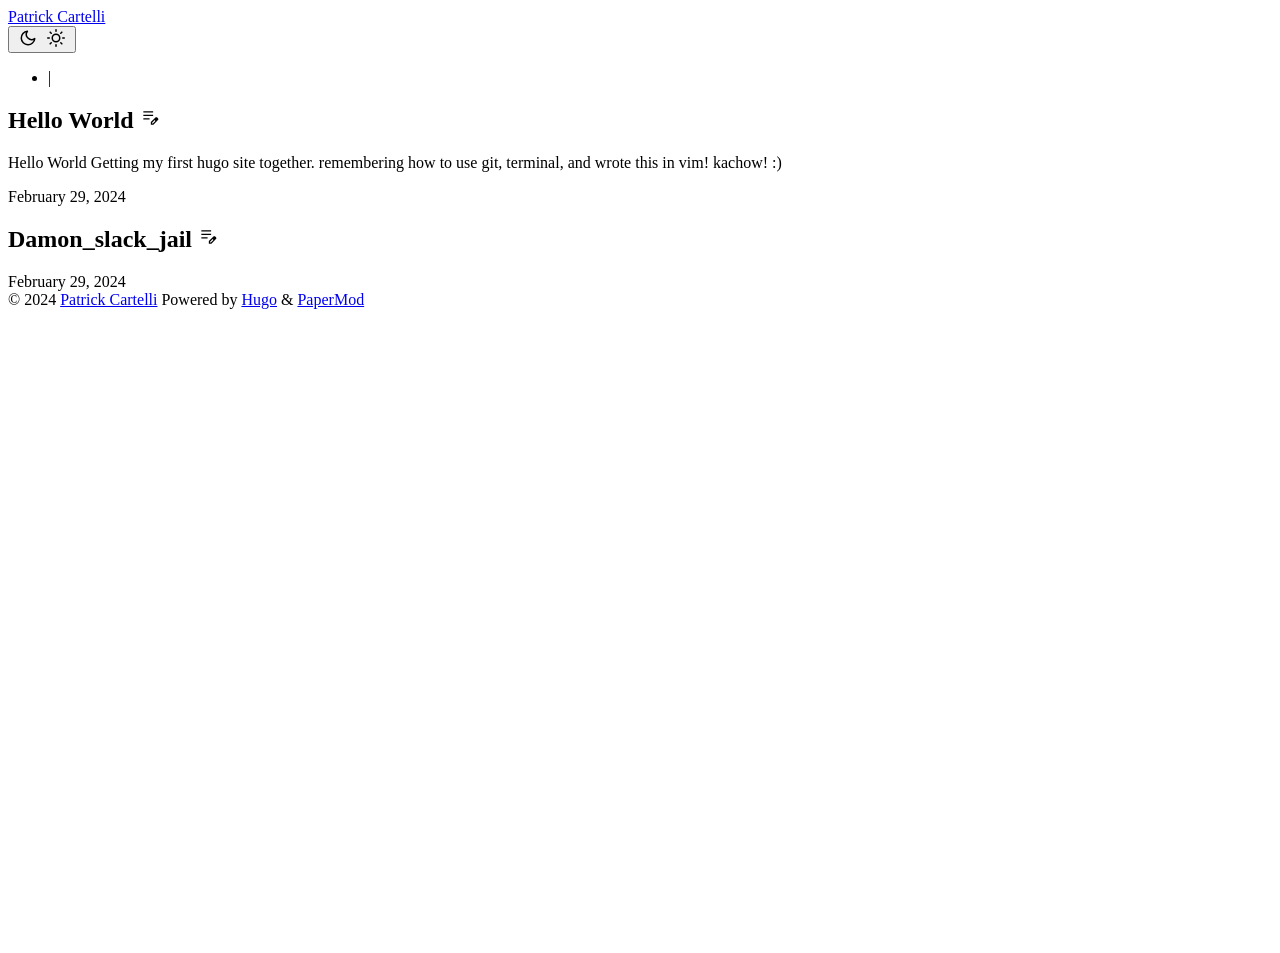
==== public/index.html @ 3136690e "Initial hugo commit" ====
<!DOCTYPE html>
<html lang="en" dir="auto">

<head>
	<meta name="generator" content="Hugo 0.123.5"><script src="/livereload.js?mindelay=10&amp;v=2&amp;port=1313&amp;path=livereload" data-no-instant defer></script><meta charset="utf-8">
<meta http-equiv="X-UA-Compatible" content="IE=edge">
<meta name="viewport" content="width=device-width, initial-scale=1, shrink-to-fit=no">
<meta name="robots" content="noindex, nofollow">
<title>Patrick Cartelli</title>

<meta name="description" content="">
<meta name="author" content="">
<link rel="canonical" href="http://localhost:1313/">
<link crossorigin="anonymous" href="/assets/css/stylesheet.b609c58d5c11bb90b1a54e04005d74ad1ddf22165eb79f5533967e57df9c3b50.css" integrity="sha256-tgnFjVwRu5CxpU4EAF10rR3fIhZet59VM5Z&#43;V9&#43;cO1A=" rel="preload stylesheet" as="style">
<link rel="icon" href="http://localhost:1313/favicon.ico">
<link rel="icon" type="image/png" sizes="16x16" href="http://localhost:1313/favicon-16x16.png">
<link rel="icon" type="image/png" sizes="32x32" href="http://localhost:1313/favicon-32x32.png">
<link rel="apple-touch-icon" href="http://localhost:1313/apple-touch-icon.png">
<link rel="mask-icon" href="http://localhost:1313/safari-pinned-tab.svg">
<meta name="theme-color" content="#2e2e33">
<meta name="msapplication-TileColor" content="#2e2e33">
<link rel="alternate" type="application/rss+xml" href="http://localhost:1313/index.xml">
<link rel="alternate" hreflang="en" href="http://localhost:1313/">
<noscript>
    <style>
        #theme-toggle,
        .top-link {
            display: none;
        }

    </style>
    <style>
        @media (prefers-color-scheme: dark) {
            :root {
                --theme: rgb(29, 30, 32);
                --entry: rgb(46, 46, 51);
                --primary: rgb(218, 218, 219);
                --secondary: rgb(155, 156, 157);
                --tertiary: rgb(65, 66, 68);
                --content: rgb(196, 196, 197);
                --code-block-bg: rgb(46, 46, 51);
                --code-bg: rgb(55, 56, 62);
                --border: rgb(51, 51, 51);
            }

            .list {
                background: var(--theme);
            }

            .list:not(.dark)::-webkit-scrollbar-track {
                background: 0 0;
            }

            .list:not(.dark)::-webkit-scrollbar-thumb {
                border-color: var(--theme);
            }
        }

    </style>
</noscript>
</head>

<body class="list" id="top">
<script>
    if (localStorage.getItem("pref-theme") === "dark") {
        document.body.classList.add('dark');
    } else if (localStorage.getItem("pref-theme") === "light") {
        document.body.classList.remove('dark')
    } else if (window.matchMedia('(prefers-color-scheme: dark)').matches) {
        document.body.classList.add('dark');
    }

</script>

<header class="header">
    <nav class="nav">
        <div class="logo">
            <a href="http://localhost:1313/" accesskey="h" title="Patrick Cartelli (Alt + H)">Patrick Cartelli</a>
            <div class="logo-switches">
                <button id="theme-toggle" accesskey="t" title="(Alt + T)">
                    <svg id="moon" xmlns="http://www.w3.org/2000/svg" width="24" height="18" viewBox="0 0 24 24"
                        fill="none" stroke="currentColor" stroke-width="2" stroke-linecap="round"
                        stroke-linejoin="round">
                        <path d="M21 12.79A9 9 0 1 1 11.21 3 7 7 0 0 0 21 12.79z"></path>
                    </svg>
                    <svg id="sun" xmlns="http://www.w3.org/2000/svg" width="24" height="18" viewBox="0 0 24 24"
                        fill="none" stroke="currentColor" stroke-width="2" stroke-linecap="round"
                        stroke-linejoin="round">
                        <circle cx="12" cy="12" r="5"></circle>
                        <line x1="12" y1="1" x2="12" y2="3"></line>
                        <line x1="12" y1="21" x2="12" y2="23"></line>
                        <line x1="4.22" y1="4.22" x2="5.64" y2="5.64"></line>
                        <line x1="18.36" y1="18.36" x2="19.78" y2="19.78"></line>
                        <line x1="1" y1="12" x2="3" y2="12"></line>
                        <line x1="21" y1="12" x2="23" y2="12"></line>
                        <line x1="4.22" y1="19.78" x2="5.64" y2="18.36"></line>
                        <line x1="18.36" y1="5.64" x2="19.78" y2="4.22"></line>
                    </svg>
                </button>
                <ul class="lang-switch"><li>|</li>
                </ul>
            </div>
        </div>
        <ul id="menu">
        </ul>
    </nav>
</header>
<main class="main"> 

<article class="first-entry"> 
  <header class="entry-header">
    <h2 class="entry-hint-parent">Hello World
      <span class="entry-hint" title="Draft">
        <svg xmlns="http://www.w3.org/2000/svg" height="20" viewBox="0 -960 960 960" fill="currentColor">
          <path
            d="M160-410v-60h300v60H160Zm0-165v-60h470v60H160Zm0-165v-60h470v60H160Zm360 580v-123l221-220q9-9 20-13t22-4q12 0 23 4.5t20 13.5l37 37q9 9 13 20t4 22q0 11-4.5 22.5T862.09-380L643-160H520Zm300-263-37-37 37 37ZM580-220h38l121-122-18-19-19-18-122 121v38Zm141-141-19-18 37 37-18-19Z" />
        </svg>
      </span>
    </h2>
  </header>
  <div class="entry-content">
    <p>Hello World Getting my first hugo site together. remembering how to use git, terminal, and wrote this in vim! kachow!
:)</p>
  </div>
  <footer class="entry-footer"><span title='2024-02-29 17:38:26 -0500 EST'>February 29, 2024</span></footer>
  <a class="entry-link" aria-label="post link to Hello World" href="http://localhost:1313/posts/hello-world/"></a>
</article>

<article class="post-entry"> 
  <header class="entry-header">
    <h2 class="entry-hint-parent">Damon_slack_jail
      <span class="entry-hint" title="Draft">
        <svg xmlns="http://www.w3.org/2000/svg" height="20" viewBox="0 -960 960 960" fill="currentColor">
          <path
            d="M160-410v-60h300v60H160Zm0-165v-60h470v60H160Zm0-165v-60h470v60H160Zm360 580v-123l221-220q9-9 20-13t22-4q12 0 23 4.5t20 13.5l37 37q9 9 13 20t4 22q0 11-4.5 22.5T862.09-380L643-160H520Zm300-263-37-37 37 37ZM580-220h38l121-122-18-19-19-18-122 121v38Zm141-141-19-18 37 37-18-19Z" />
        </svg>
      </span>
    </h2>
  </header>
  <div class="entry-content">
    <p></p>
  </div>
  <footer class="entry-footer"><span title='2024-02-29 17:38:10 -0500 EST'>February 29, 2024</span></footer>
  <a class="entry-link" aria-label="post link to Damon_slack_jail" href="http://localhost:1313/posts/damon_slack_jail/"></a>
</article>
    </main>
    
<footer class="footer">
    <span>&copy; 2024 <a href="http://localhost:1313/">Patrick Cartelli</a></span>
    <span>
        Powered by
        <a href="https://gohugo.io/" rel="noopener noreferrer" target="_blank">Hugo</a> &
        <a href="https://github.com/adityatelange/hugo-PaperMod/" rel="noopener" target="_blank">PaperMod</a>
    </span>
</footer>
<a href="#top" aria-label="go to top" title="Go to Top (Alt + G)" class="top-link" id="top-link" accesskey="g">
    <svg xmlns="http://www.w3.org/2000/svg" viewBox="0 0 12 6" fill="currentColor">
        <path d="M12 6H0l6-6z" />
    </svg>
</a>

<script>
    let menu = document.getElementById('menu')
    if (menu) {
        menu.scrollLeft = localStorage.getItem("menu-scroll-position");
        menu.onscroll = function () {
            localStorage.setItem("menu-scroll-position", menu.scrollLeft);
        }
    }

    document.querySelectorAll('a[href^="#"]').forEach(anchor => {
        anchor.addEventListener("click", function (e) {
            e.preventDefault();
            var id = this.getAttribute("href").substr(1);
            if (!window.matchMedia('(prefers-reduced-motion: reduce)').matches) {
                document.querySelector(`[id='${decodeURIComponent(id)}']`).scrollIntoView({
                    behavior: "smooth"
                });
            } else {
                document.querySelector(`[id='${decodeURIComponent(id)}']`).scrollIntoView();
            }
            if (id === "top") {
                history.replaceState(null, null, " ");
            } else {
                history.pushState(null, null, `#${id}`);
            }
        });
    });

</script>
<script>
    var mybutton = document.getElementById("top-link");
    window.onscroll = function () {
        if (document.body.scrollTop > 800 || document.documentElement.scrollTop > 800) {
            mybutton.style.visibility = "visible";
            mybutton.style.opacity = "1";
        } else {
            mybutton.style.visibility = "hidden";
            mybutton.style.opacity = "0";
        }
    };

</script>
<script>
    document.getElementById("theme-toggle").addEventListener("click", () => {
        if (document.body.className.includes("dark")) {
            document.body.classList.remove('dark');
            localStorage.setItem("pref-theme", 'light');
        } else {
            document.body.classList.add('dark');
            localStorage.setItem("pref-theme", 'dark');
        }
    })

</script>
</body>

</html>
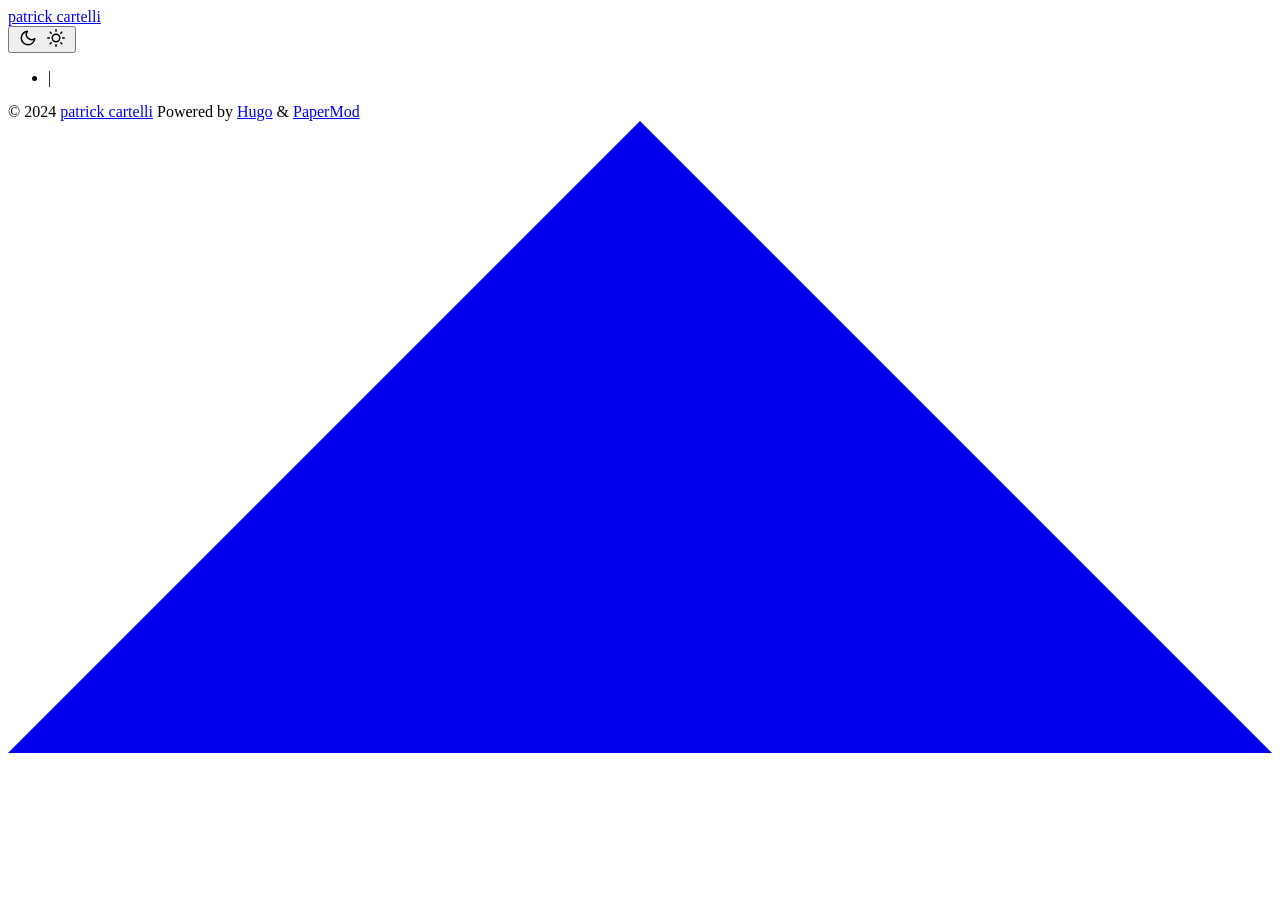
==== commit 34ba92e5: "resolving go issues" ====
--- a/public/index.html
+++ b/public/index.html
@@ -2,25 +2,25 @@
 <html lang="en" dir="auto">
 
 <head>
-	<meta name="generator" content="Hugo 0.123.5"><script src="/livereload.js?mindelay=10&amp;v=2&amp;port=1313&amp;path=livereload" data-no-instant defer></script><meta charset="utf-8">
+	<meta name="generator" content="Hugo 0.123.6"><script src="/livereload.js?mindelay=10&amp;v=2&amp;port=1313&amp;path=livereload" data-no-instant defer></script><meta charset="utf-8">
 <meta http-equiv="X-UA-Compatible" content="IE=edge">
 <meta name="viewport" content="width=device-width, initial-scale=1, shrink-to-fit=no">
 <meta name="robots" content="noindex, nofollow">
-<title>Patrick Cartelli</title>
+<title>patrick cartelli</title>
 
 <meta name="description" content="">
 <meta name="author" content="">
-<link rel="canonical" href="http://localhost:1313/">
+<link rel="canonical" href="//localhost:1313/">
 <link crossorigin="anonymous" href="/assets/css/stylesheet.b609c58d5c11bb90b1a54e04005d74ad1ddf22165eb79f5533967e57df9c3b50.css" integrity="sha256-tgnFjVwRu5CxpU4EAF10rR3fIhZet59VM5Z&#43;V9&#43;cO1A=" rel="preload stylesheet" as="style">
-<link rel="icon" href="http://localhost:1313/favicon.ico">
-<link rel="icon" type="image/png" sizes="16x16" href="http://localhost:1313/favicon-16x16.png">
-<link rel="icon" type="image/png" sizes="32x32" href="http://localhost:1313/favicon-32x32.png">
-<link rel="apple-touch-icon" href="http://localhost:1313/apple-touch-icon.png">
-<link rel="mask-icon" href="http://localhost:1313/safari-pinned-tab.svg">
+<link rel="icon" href="//localhost:1313/favicon.ico">
+<link rel="icon" type="image/png" sizes="16x16" href="//localhost:1313/favicon-16x16.png">
+<link rel="icon" type="image/png" sizes="32x32" href="//localhost:1313/favicon-32x32.png">
+<link rel="apple-touch-icon" href="//localhost:1313/apple-touch-icon.png">
+<link rel="mask-icon" href="//localhost:1313/safari-pinned-tab.svg">
 <meta name="theme-color" content="#2e2e33">
 <meta name="msapplication-TileColor" content="#2e2e33">
-<link rel="alternate" type="application/rss+xml" href="http://localhost:1313/index.xml">
-<link rel="alternate" hreflang="en" href="http://localhost:1313/">
+<link rel="alternate" type="application/rss+xml" href="//localhost:1313/index.xml">
+<link rel="alternate" hreflang="en" href="//localhost:1313/">
 <noscript>
     <style>
         #theme-toggle,
@@ -75,7 +75,7 @@
 <header class="header">
     <nav class="nav">
         <div class="logo">
-            <a href="http://localhost:1313/" accesskey="h" title="Patrick Cartelli (Alt + H)">Patrick Cartelli</a>
+            <a href="//localhost:1313/" accesskey="h" title="patrick cartelli (Alt + H)">patrick cartelli</a>
             <div class="logo-switches">
                 <button id="theme-toggle" accesskey="t" title="(Alt + T)">
                     <svg id="moon" xmlns="http://www.w3.org/2000/svg" width="24" height="18" viewBox="0 0 24 24"
@@ -106,47 +106,10 @@
     </nav>
 </header>
 <main class="main"> 
-
-<article class="first-entry"> 
-  <header class="entry-header">
-    <h2 class="entry-hint-parent">Hello World
-      <span class="entry-hint" title="Draft">
-        <svg xmlns="http://www.w3.org/2000/svg" height="20" viewBox="0 -960 960 960" fill="currentColor">
-          <path
-            d="M160-410v-60h300v60H160Zm0-165v-60h470v60H160Zm0-165v-60h470v60H160Zm360 580v-123l221-220q9-9 20-13t22-4q12 0 23 4.5t20 13.5l37 37q9 9 13 20t4 22q0 11-4.5 22.5T862.09-380L643-160H520Zm300-263-37-37 37 37ZM580-220h38l121-122-18-19-19-18-122 121v38Zm141-141-19-18 37 37-18-19Z" />
-        </svg>
-      </span>
-    </h2>
-  </header>
-  <div class="entry-content">
-    <p>Hello World Getting my first hugo site together. remembering how to use git, terminal, and wrote this in vim! kachow!
-:)</p>
-  </div>
-  <footer class="entry-footer"><span title='2024-02-29 17:38:26 -0500 EST'>February 29, 2024</span></footer>
-  <a class="entry-link" aria-label="post link to Hello World" href="http://localhost:1313/posts/hello-world/"></a>
-</article>
-
-<article class="post-entry"> 
-  <header class="entry-header">
-    <h2 class="entry-hint-parent">Damon_slack_jail
-      <span class="entry-hint" title="Draft">
-        <svg xmlns="http://www.w3.org/2000/svg" height="20" viewBox="0 -960 960 960" fill="currentColor">
-          <path
-            d="M160-410v-60h300v60H160Zm0-165v-60h470v60H160Zm0-165v-60h470v60H160Zm360 580v-123l221-220q9-9 20-13t22-4q12 0 23 4.5t20 13.5l37 37q9 9 13 20t4 22q0 11-4.5 22.5T862.09-380L643-160H520Zm300-263-37-37 37 37ZM580-220h38l121-122-18-19-19-18-122 121v38Zm141-141-19-18 37 37-18-19Z" />
-        </svg>
-      </span>
-    </h2>
-  </header>
-  <div class="entry-content">
-    <p></p>
-  </div>
-  <footer class="entry-footer"><span title='2024-02-29 17:38:10 -0500 EST'>February 29, 2024</span></footer>
-  <a class="entry-link" aria-label="post link to Damon_slack_jail" href="http://localhost:1313/posts/damon_slack_jail/"></a>
-</article>
     </main>
     
 <footer class="footer">
-    <span>&copy; 2024 <a href="http://localhost:1313/">Patrick Cartelli</a></span>
+    <span>&copy; 2024 <a href="//localhost:1313/">patrick cartelli</a></span>
     <span>
         Powered by
         <a href="https://gohugo.io/" rel="noopener noreferrer" target="_blank">Hugo</a> &
